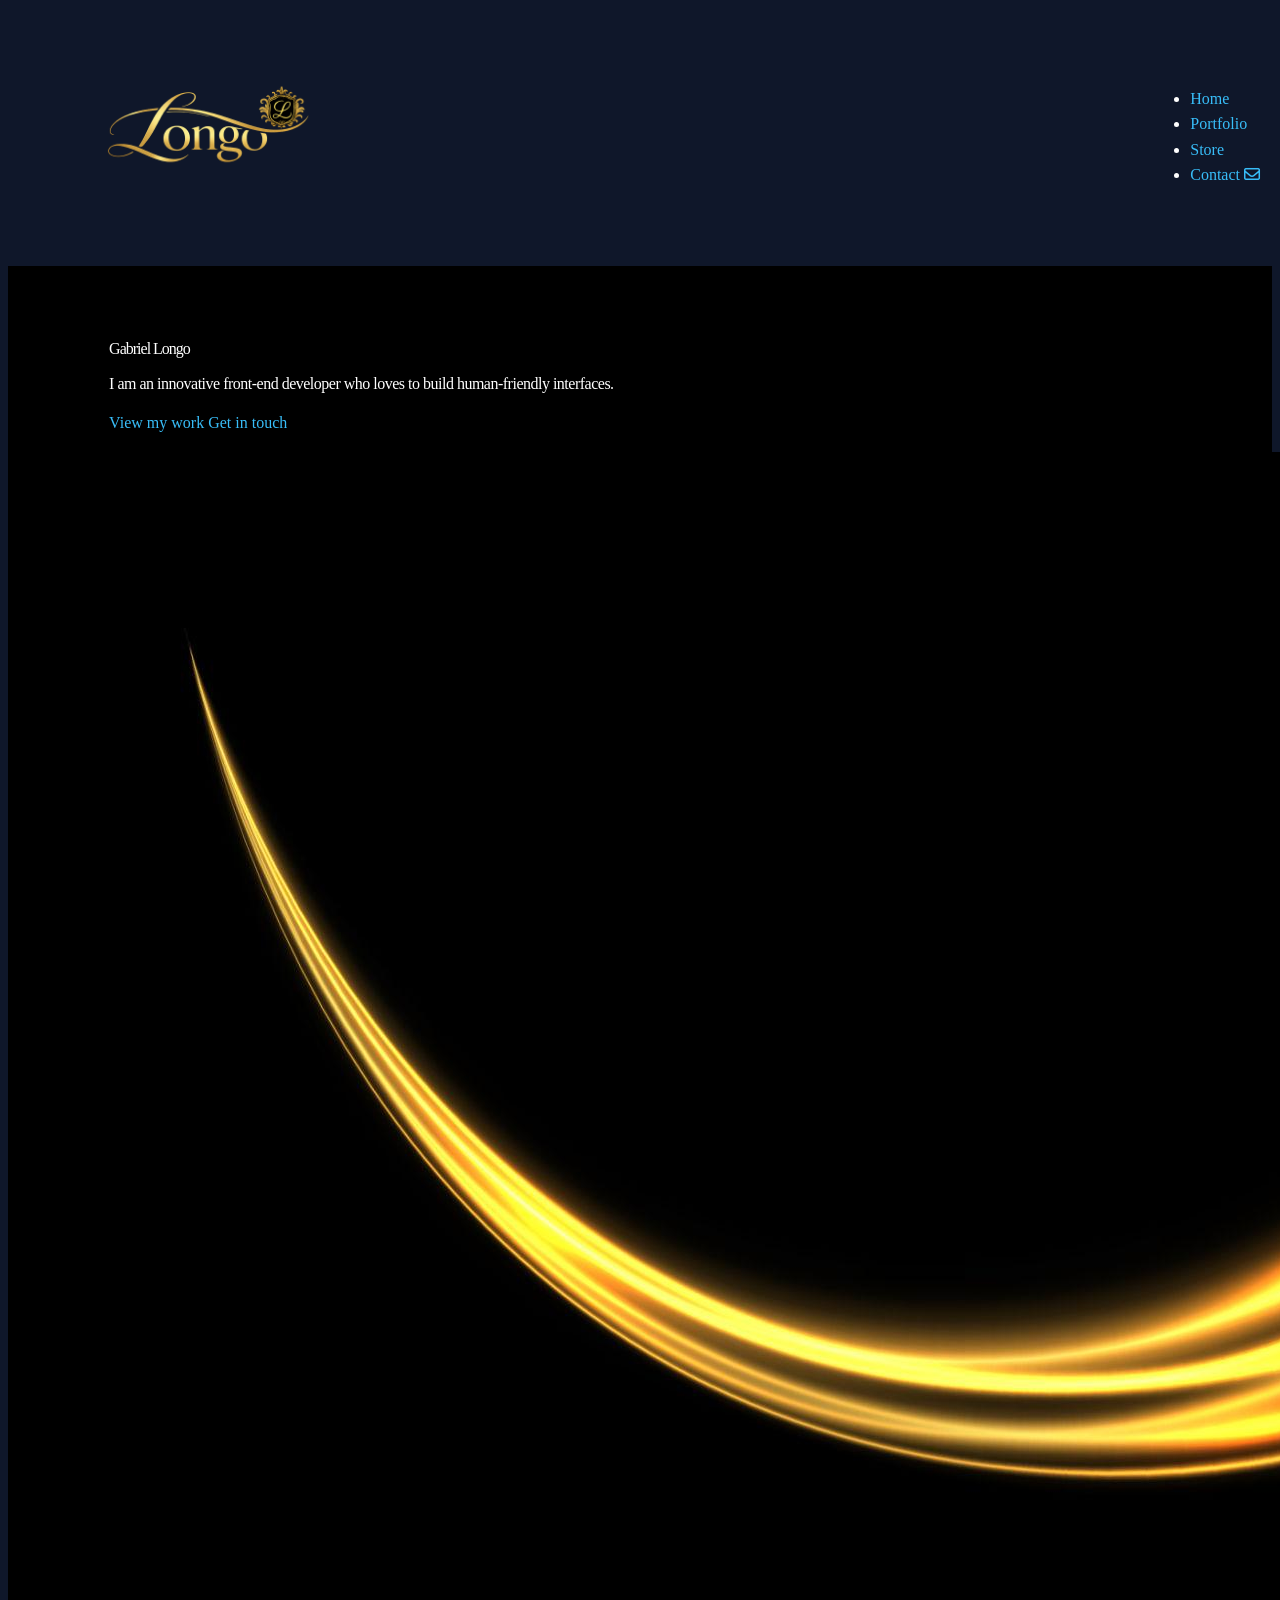
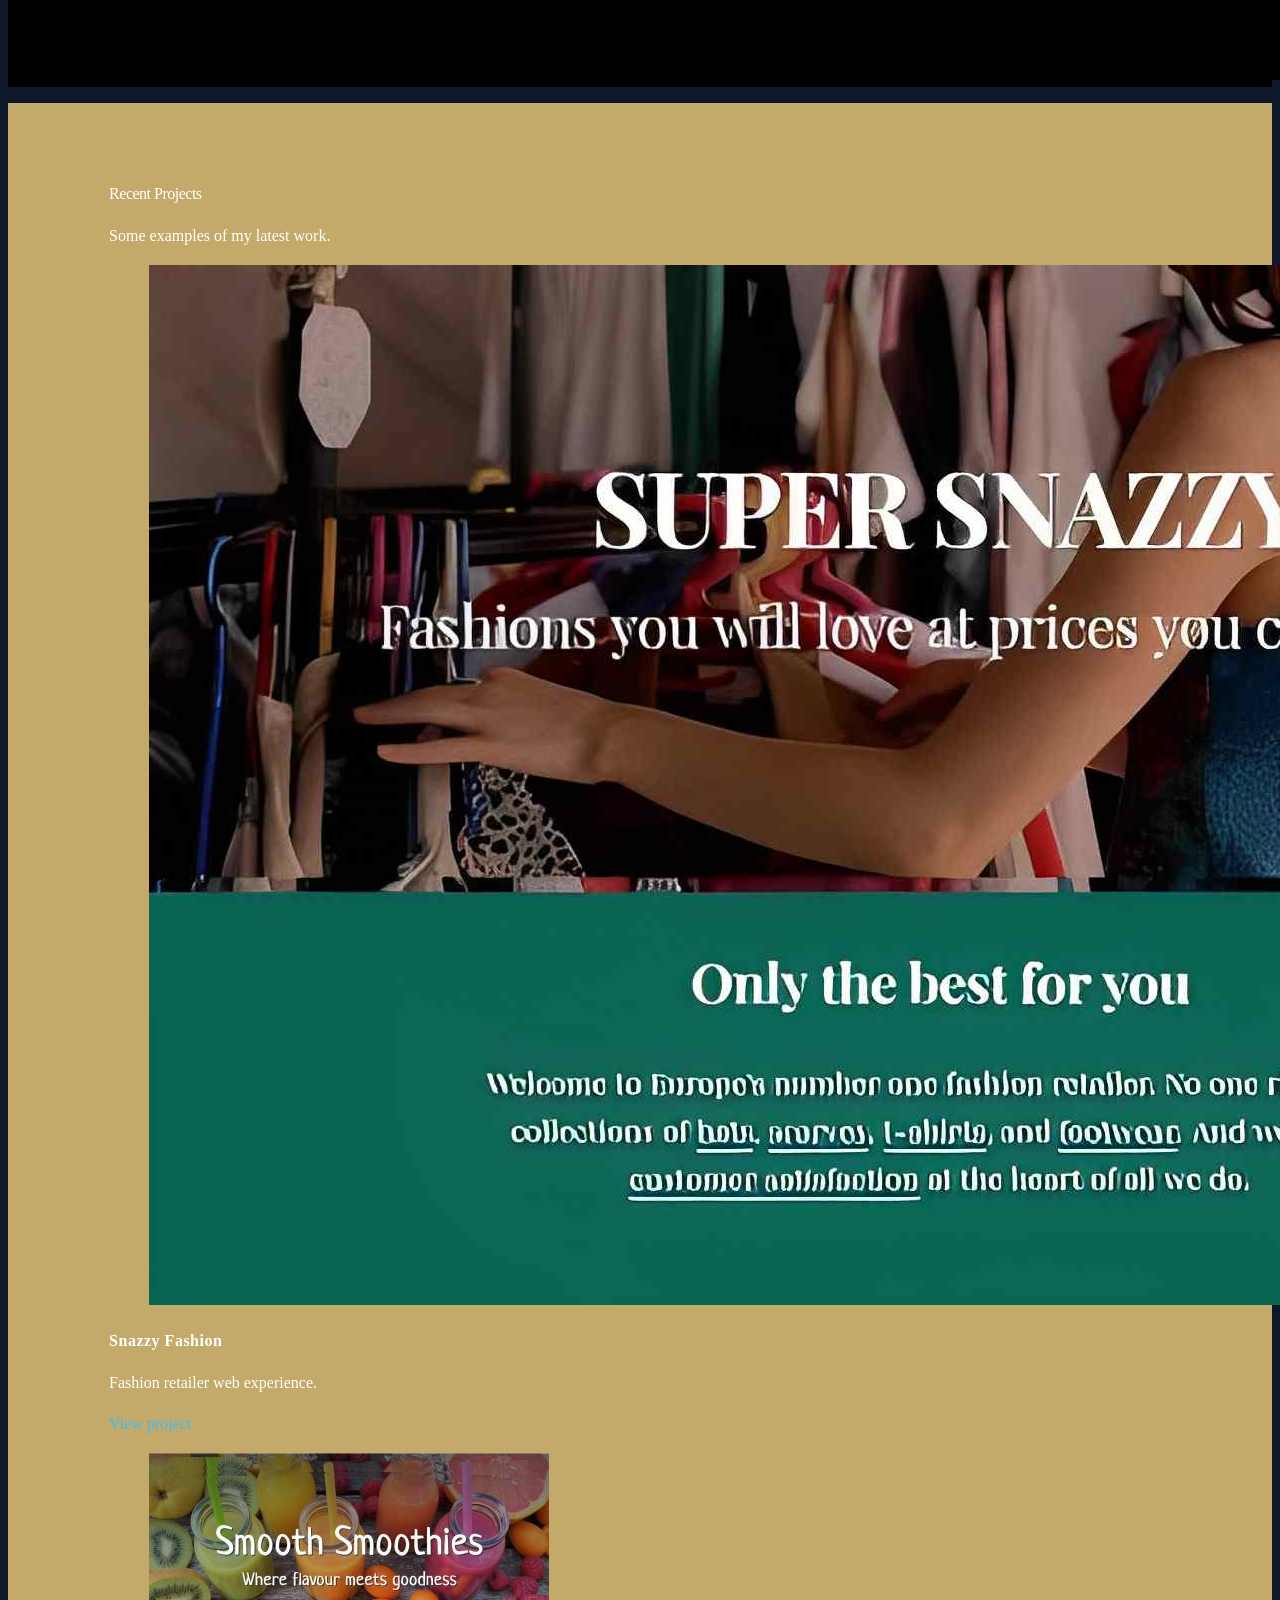
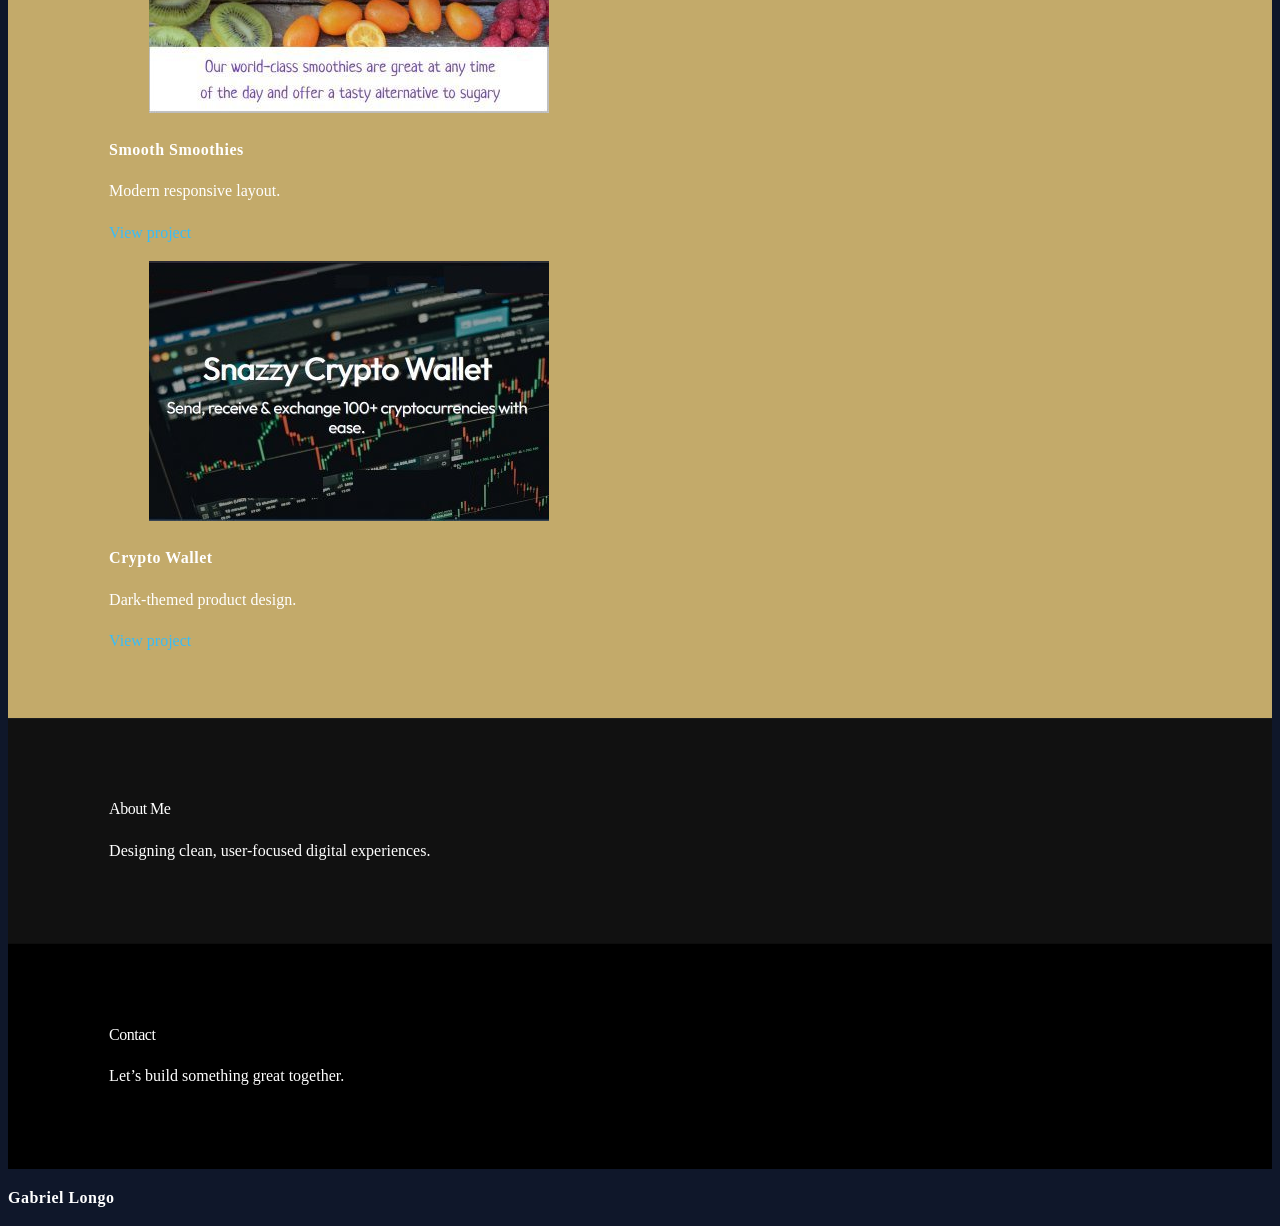
==== index.html @ 89cf8eb2 "frontend" ====
<!DOCTYPE html>
<html lang="en">
<head>
    <meta charset="UTF-8">
    <meta name="viewport" content="width=device-width, initial-scale=1.0">

    <title>Gabriel Longo | Web Designer and Developer</title>
    <meta name="description" content="I create digital experiences to promote products, services, and events.">

    <!-- Lunevedy -->
    <link rel="stylesheet" href="https://lunevedy.com/assets/2.0/css/lunevedy.min.css" />

    <!-- Seu CSS -->
    <link rel="stylesheet" href="assets/css/global.css">
    <link rel="stylesheet" href="assets/css/custom.css">

    <!-- Icons -->
    <link rel="stylesheet" href="https://cdnjs.cloudflare.com/ajax/libs/font-awesome/6.0.0/css/all.min.css">
</head>

<body>

<!-- ===== NAV ===== -->
<nav class="theme-dark">
    <div class="container-menu">

        <a href="#" class="brand">
            <img src="assets/img/logo_self.png" alt="Logo">
        </a>

        <div class="container-menu-links">
            <ul class="links-wrapper">
                <li><a href="#">Home</a></li>
                <li><a href="portfolio/index.html">Portfolio</a></li>
                <li><a href="store/index.html">Store</a></li>
                <li>
                    <a class="btn btn-solid btn-soft" href="contact/index.html">
                        <span>Contact</span>
                        <i class="fa-regular fa-envelope"></i>
                    </a>
                </li>
            </ul>
        </div>

    </div>
</nav>

<!-- ===== HERO / HEADER ===== -->
<header class="theme-dark cols-2-half text-center-mobile">

    <div class="col-2 col-text">
        <h1>Gabriel Longo</h1>
        <h2>I am an innovative front-end developer who loves to build human-friendly interfaces.</h2>

        <div class="container-btn">
            <a href="portfolio/index.html" class="btn btn-solid btn-soft">
                <span>View my work</span>
            </a>

            <a href="contact/index.html" class="btn btn-outline btn-soft">
                <span>Get in touch</span>
            </a>
        </div>
    </div>

    <div class="col-2 col-visual">
        <figure>
            <img src="assets/img/my_pic2.jpg">
        </figure>
    </div>

</header>

<main>

<!-- ===== SECTION 1 ===== -->
<section class="section-selector-1 theme-dark">

    <div class="col-1 text-center">
        <h2>Recent Projects</h2>
        <p>Some examples of my latest work.</p>
    </div>

    <div class="flex-cols-3 cols-gap-4">

        <div class="col-3">
            <figure class="photos-zoom photos-brightness">
                <a href="portfolio/fashion/index.html">
                    <img src="assets/img/project-fashion.jpg" alt="">
                </a>
            </figure>
            <h3>Snazzy Fashion</h3>
            <p>Fashion retailer web experience.</p>
            <a href="portfolio/fashion/index.html" class="btn btn-solid btn-soft">
                View project
            </a>
        </div>

        <div class="col-3">
            <figure class="photos-zoom photos-brightness">
                <a href="portfolio/smoothies/index.html">
                    <img src="assets/img/project-smoothie.jpg" alt="">
                </a>
            </figure>
            <h3>Smooth Smoothies</h3>
            <p>Modern responsive layout.</p>
            <a href="portfolio/smoothies/index.html" class="btn btn-solid btn-soft">
                View project
            </a>
        </div>

        <div class="col-3">
            <figure class="photos-zoom photos-brightness">
                <a href="portfolio/crypto-wallet/index.html">
                    <img src="assets/img/project-crypto-wallet.jpg" alt="">
                </a>
            </figure>
            <h3>Crypto Wallet</h3>
            <p>Dark-themed product design.</p>
            <a href="portfolio/crypto-wallet/index.html" class="btn btn-solid btn-soft">
                View project
            </a>
        </div>

    </div>

</section>

<!-- ===== SECTION 2 ===== -->
<section class="section-selector-2">
    <div class="col-1 text-center">
        <h2>About Me</h2>
        <p>Designing clean, user-focused digital experiences.</p>
    </div>
</section>

<!-- ===== SECTION 3 ===== -->
<section class="section-selector-3">
    <div class="col-1 text-center">
        <h2>Contact</h2>
        <p>Let’s build something great together.</p>
    </div>
</section>

</main>

<footer class="theme-dark text-center">
    <h3>Gabriel Longo</h3>
</footer>

<script src="https://lunevedy.com/assets/js/lunevedy.js"></script>

</body>
</html>
---- assets/css/global.css ----
/* ===== GLOBAL ===== */

body {
    font-family: var(--font-sans);
    background-color: #0f172a;   /* elegante / moderno */
    color: white;
    line-height: 1.6;
}

/* ===== LAYOUT REFINEMENT ===== */

@media (min-width: 768px) {

    header {
        padding-top: 4rem;
        padding-left: 8%;
        padding-right: 8%;
    }

    section {
        padding-top: 4rem;
        padding-bottom: 4rem;
        padding-left: 8%;
        padding-right: 8%;
    }
}

@media (max-width: 767px) {

    header, section {
        padding-left: 6%;
        padding-right: 6%;
    }
}

/* ===== TYPOGRAPHY ===== */

h1 {
    font-size: var(--fs-xxxl);
    line-height: 1.1;
    font-weight: 500;
    letter-spacing: -1px;
}

h2 {
    font-size: var(--fs-xl);
    font-weight: 400;
    letter-spacing: -0.5px;
}

h3 {
    font-size: var(--fs-lg);
    letter-spacing: 0.5px;
}

/* ===== LINKS ===== */

a {
    color: #38bdf8;   /* azul suave sofisticado */
    text-decoration: none;
}

a:hover {
    opacity: 0.8;
}

/* ===== LOGO TWEAK (optional but nice) ===== */

nav .brand img {
    height: 40px;
    width: auto;
}

/* ===== HERO IMAGE REFINEMENT ===== */

.col-visual img {
    border-radius: 12px;
}

/* ===== BUTTON POLISH ===== */

.btn {
    transition: 0.3s ease;
}

.btn:hover {
    transform: translateY(-2px);
}

/* ===== LOGO SIZE FIX ===== */
nav .brand img {
    height: 20px;
    width: auto;
}

.container-menu {
    display: flex;
    align-items: center;
    justify-content: space-between;
}

/* ===== FORCE FULL-WIDTH NAV CONTAINER ===== */

nav.theme-dark .container-menu {
    max-width: 100%;
    padding-left: 12px;
    padding-right: 12px;
}

/* ===== LOGO SIZE ===== */

nav .brand img {
    height: 30px;
    width: auto;
}
---- assets/css/custom.css ----
/* ===== LOGO MAIOR ===== */

nav .brand img {
    height: 50px;
    width: auto;
}

/* ===== HERO PRETO PREMIUM ===== */

header.theme-dark {
    background-color: #000;
}

/* ===== SEÇÕES COM CORES INDEPENDENTES ===== */

.section-selector-1 {
    background-color: #c3aa6a;  /* preto azulado sofisticado */
}

.section-selector-2 {
    background-color: #111;      /* cinza escuro elegante */
}

.section-selector-3 {
    background-color: #000;      /* preto puro */
}

/* ===== SUAVIDADE VISUAL ===== */

section {
    border-top: 1px solid rgba(255,255,255,0.05);
}

nav .brand img {
    height: 250px;
    width: auto;
}
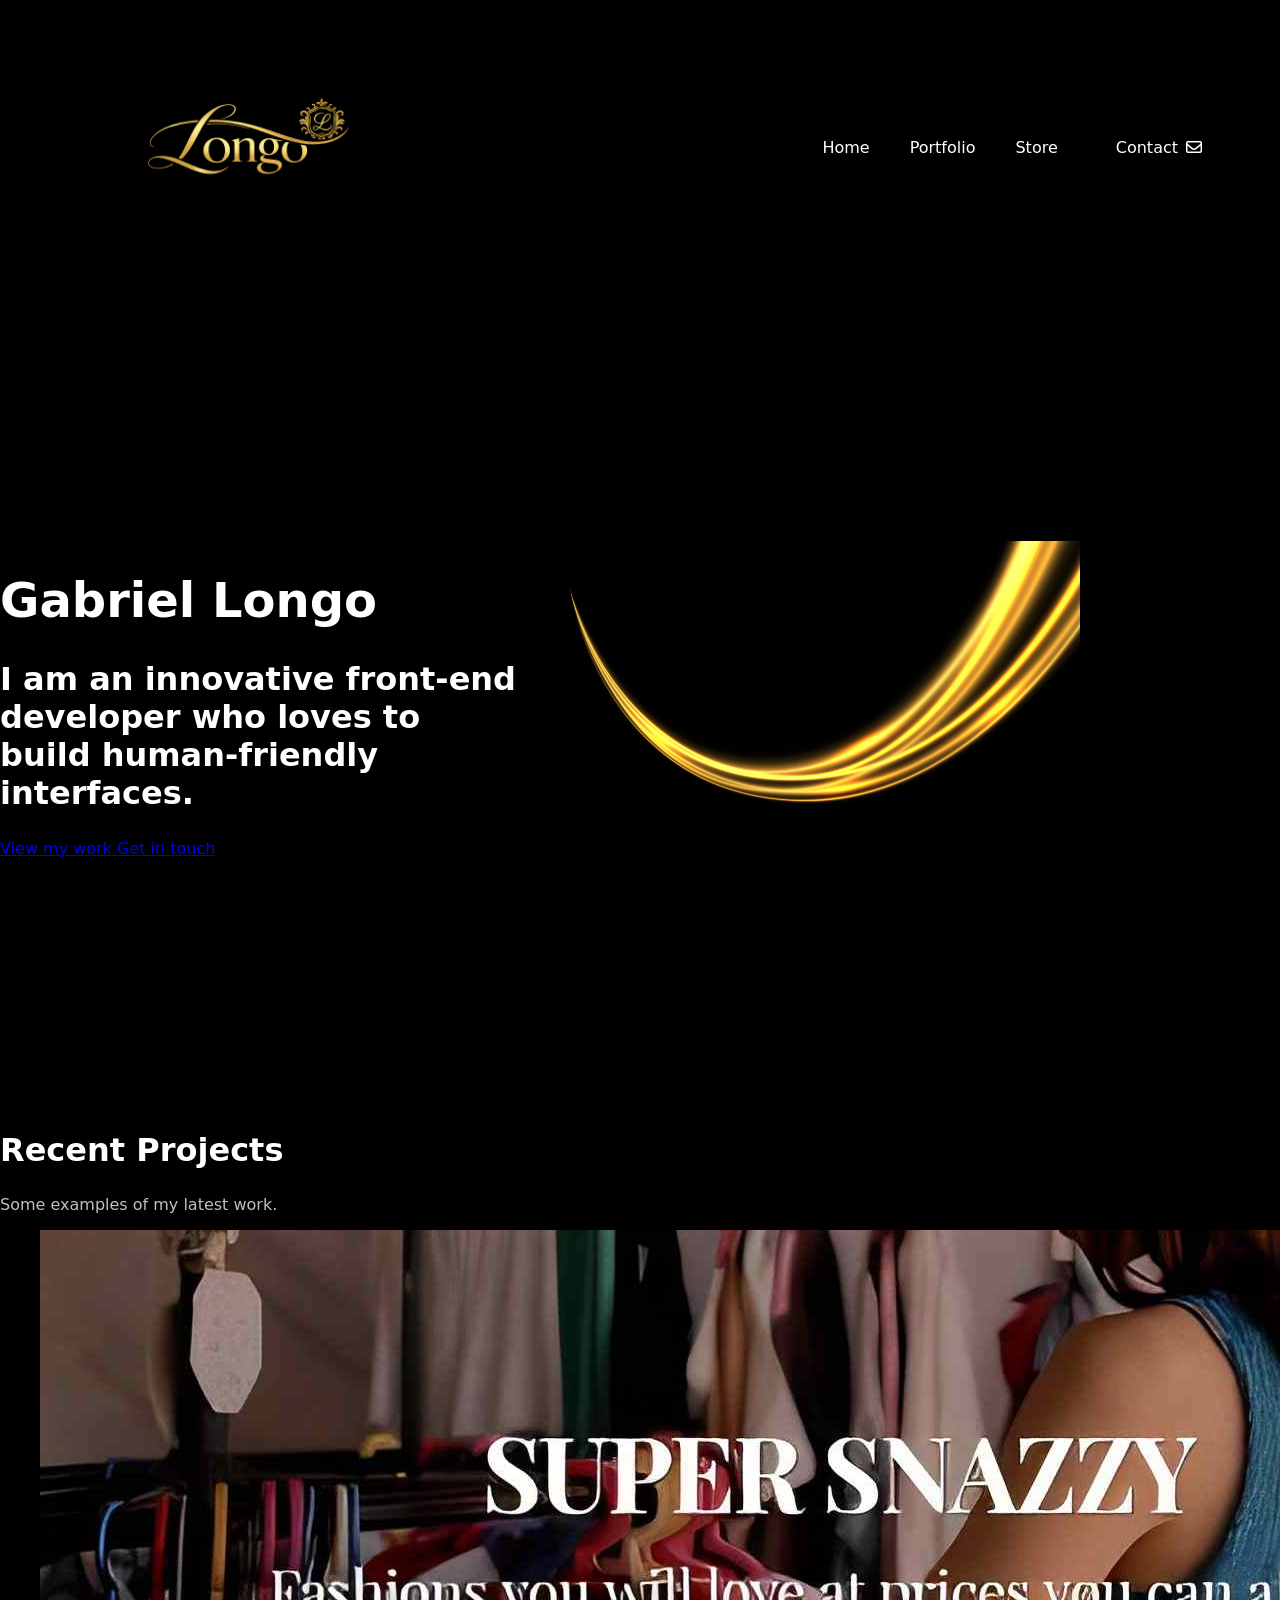
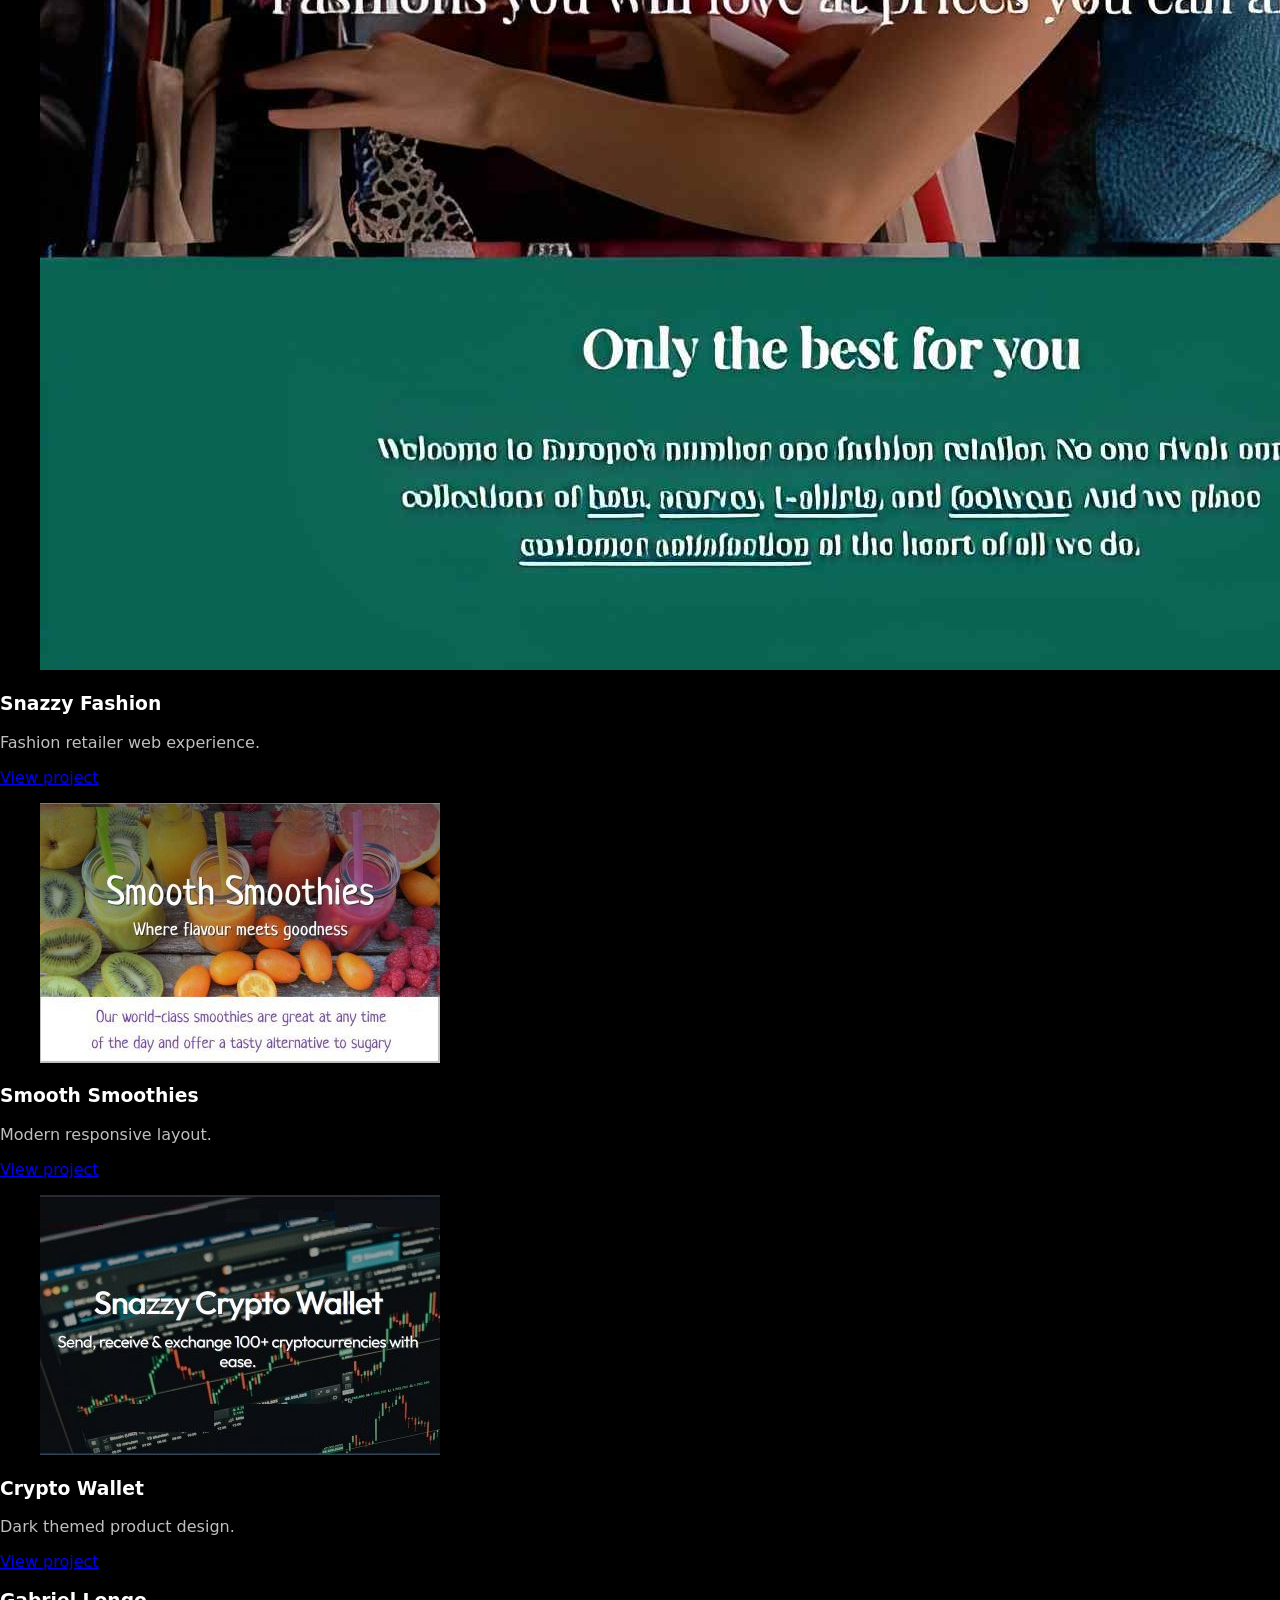
==== commit f1a0f9ab: "Add files via upload" ====
--- a/index.html
+++ b/index.html
@@ -1,154 +1,191 @@
-<!DOCTYPE html>
-<html lang="en">
-<head>
-    <meta charset="UTF-8">
-    <meta name="viewport" content="width=device-width, initial-scale=1.0">
-
-    <title>Gabriel Longo | Web Designer and Developer</title>
-    <meta name="description" content="I create digital experiences to promote products, services, and events.">
-
-    <!-- Lunevedy -->
-    <link rel="stylesheet" href="https://lunevedy.com/assets/2.0/css/lunevedy.min.css" />
-
-    <!-- Seu CSS -->
-    <link rel="stylesheet" href="assets/css/global.css">
-    <link rel="stylesheet" href="assets/css/custom.css">
-
-    <!-- Icons -->
-    <link rel="stylesheet" href="https://cdnjs.cloudflare.com/ajax/libs/font-awesome/6.0.0/css/all.min.css">
-</head>
-
-<body>
-
-<!-- ===== NAV ===== -->
-<nav class="theme-dark">
-    <div class="container-menu">
-
-        <a href="#" class="brand">
-            <img src="assets/img/logo_self.png" alt="Logo">
-        </a>
-
-        <div class="container-menu-links">
-            <ul class="links-wrapper">
-                <li><a href="#">Home</a></li>
-                <li><a href="portfolio/index.html">Portfolio</a></li>
-                <li><a href="store/index.html">Store</a></li>
-                <li>
-                    <a class="btn btn-solid btn-soft" href="contact/index.html">
-                        <span>Contact</span>
-                        <i class="fa-regular fa-envelope"></i>
-                    </a>
-                </li>
-            </ul>
-        </div>
-
-    </div>
-</nav>
-
-<!-- ===== HERO / HEADER ===== -->
-<header class="theme-dark cols-2-half text-center-mobile">
-
-    <div class="col-2 col-text">
-        <h1>Gabriel Longo</h1>
-        <h2>I am an innovative front-end developer who loves to build human-friendly interfaces.</h2>
-
-        <div class="container-btn">
-            <a href="portfolio/index.html" class="btn btn-solid btn-soft">
-                <span>View my work</span>
-            </a>
-
-            <a href="contact/index.html" class="btn btn-outline btn-soft">
-                <span>Get in touch</span>
-            </a>
-        </div>
-    </div>
-
-    <div class="col-2 col-visual">
-        <figure>
-            <img src="assets/img/my_pic2.jpg">
-        </figure>
-    </div>
-
-</header>
-
-<main>
-
-<!-- ===== SECTION 1 ===== -->
-<section class="section-selector-1 theme-dark">
-
-    <div class="col-1 text-center">
-        <h2>Recent Projects</h2>
-        <p>Some examples of my latest work.</p>
-    </div>
-
-    <div class="flex-cols-3 cols-gap-4">
-
-        <div class="col-3">
-            <figure class="photos-zoom photos-brightness">
-                <a href="portfolio/fashion/index.html">
-                    <img src="assets/img/project-fashion.jpg" alt="">
-                </a>
-            </figure>
-            <h3>Snazzy Fashion</h3>
-            <p>Fashion retailer web experience.</p>
-            <a href="portfolio/fashion/index.html" class="btn btn-solid btn-soft">
-                View project
-            </a>
-        </div>
-
-        <div class="col-3">
-            <figure class="photos-zoom photos-brightness">
-                <a href="portfolio/smoothies/index.html">
-                    <img src="assets/img/project-smoothie.jpg" alt="">
-                </a>
-            </figure>
-            <h3>Smooth Smoothies</h3>
-            <p>Modern responsive layout.</p>
-            <a href="portfolio/smoothies/index.html" class="btn btn-solid btn-soft">
-                View project
-            </a>
-        </div>
-
-        <div class="col-3">
-            <figure class="photos-zoom photos-brightness">
-                <a href="portfolio/crypto-wallet/index.html">
-                    <img src="assets/img/project-crypto-wallet.jpg" alt="">
-                </a>
-            </figure>
-            <h3>Crypto Wallet</h3>
-            <p>Dark-themed product design.</p>
-            <a href="portfolio/crypto-wallet/index.html" class="btn btn-solid btn-soft">
-                View project
-            </a>
-        </div>
-
-    </div>
-
-</section>
-
-<!-- ===== SECTION 2 ===== -->
-<section class="section-selector-2">
-    <div class="col-1 text-center">
-        <h2>About Me</h2>
-        <p>Designing clean, user-focused digital experiences.</p>
-    </div>
-</section>
-
-<!-- ===== SECTION 3 ===== -->
-<section class="section-selector-3">
-    <div class="col-1 text-center">
-        <h2>Contact</h2>
-        <p>Let’s build something great together.</p>
-    </div>
-</section>
-
-</main>
-
-<footer class="theme-dark text-center">
-    <h3>Gabriel Longo</h3>
-</footer>
-
-<script src="https://lunevedy.com/assets/js/lunevedy.js"></script>
-
-</body>
+<!DOCTYPE html>
+<html lang="en">
+
+<head>
+
+<meta charset="UTF-8">
+<meta name="viewport" content="width=device-width, initial-scale=1.0">
+
+<title>Gabriel Longo | Front-End Developer</title>
+
+<meta name="description" content="Front-end developer portfolio">
+
+<link rel="stylesheet" href="https://lunevedy.com/assets/2.0/css/lunevedy.min.css">
+
+<link rel="stylesheet" href="assets/css/custom.css">
+
+<link rel="stylesheet" href="https://cdnjs.cloudflare.com/ajax/libs/font-awesome/6.0.0/css/all.min.css">
+
+</head>
+
+<body>
+
+<!-- NAVBAR -->
+
+<nav class="theme-dark">
+
+<div class="container-menu">
+
+<a href="index.html" class="brand">
+<img src="assets/img/logo_self.png" alt="Gabriel Longo Logo">
+</a>
+
+<div class="container-menu-links">
+
+<ul class="links-wrapper">
+
+<li><a href="index.html">Home</a></li>
+
+<li><a href="portfolio/index.html">Portfolio</a></li>
+
+<li><a href="store/index.html">Store</a></li>
+
+<li>
+<a class="btn btn-solid btn-soft" href="contact/index.html">
+<span>Contact</span>
+<i class="fa-regular fa-envelope"></i>
+</a>
+</li>
+
+</ul>
+
+</div>
+
+</div>
+
+</nav>
+
+
+<!-- HERO -->
+
+<header class="theme-dark cols-2-half text-center-mobile">
+
+<div class="col-2 col-text">
+
+<h1>Gabriel Longo</h1>
+
+<h2>
+I am an innovative front-end developer who loves to build
+human-friendly interfaces.
+</h2>
+
+<div class="container-btn">
+
+<a href="portfolio/index.html" class="btn btn-solid btn-soft">
+<span>View my work</span>
+</a>
+
+<a href="contact/index.html" class="btn btn-outline btn-soft">
+<span>Get in touch</span>
+</a>
+
+</div>
+
+</div>
+
+
+<div class="col-2 col-visual">
+
+<figure>
+<img src="assets/img/my_pic2.jpg" alt="Hero graphic">
+</figure>
+
+</div>
+
+</header>
+
+
+<main>
+
+<section class="section-selector-1 theme-dark">
+
+<div class="col-1 text-center">
+
+<h2>Recent Projects</h2>
+
+<p>Some examples of my latest work.</p>
+
+</div>
+
+
+<div class="flex-cols-3 cols-gap-4">
+
+<div class="col-3">
+
+<figure class="photos-zoom photos-brightness">
+
+<a href="portfolio/fashion/index.html">
+<img src="assets/img/project-fashion.jpg" alt="">
+</a>
+
+</figure>
+
+<h3>Snazzy Fashion</h3>
+
+<p>Fashion retailer web experience.</p>
+
+<a href="portfolio/fashion/index.html" class="btn btn-solid btn-soft">
+View project
+</a>
+
+</div>
+
+
+<div class="col-3">
+
+<figure class="photos-zoom photos-brightness">
+
+<a href="portfolio/smoothies/index.html">
+<img src="assets/img/project-smoothie.jpg" alt="">
+</a>
+
+</figure>
+
+<h3>Smooth Smoothies</h3>
+
+<p>Modern responsive layout.</p>
+
+<a href="portfolio/smoothies/index.html" class="btn btn-solid btn-soft">
+View project
+</a>
+
+</div>
+
+
+<div class="col-3">
+
+<figure class="photos-zoom photos-brightness">
+
+<a href="portfolio/crypto-wallet/index.html">
+<img src="assets/img/project-crypto-wallet.jpg" alt="">
+</a>
+
+</figure>
+
+<h3>Crypto Wallet</h3>
+
+<p>Dark themed product design.</p>
+
+<a href="portfolio/crypto-wallet/index.html" class="btn btn-solid btn-soft">
+View project
+</a>
+
+</div>
+
+</div>
+
+</section>
+
+</main>
+
+
+<footer class="theme-dark text-center">
+
+<h3>Gabriel Longo</h3>
+
+</footer>
+
+<script src="https://lunevedy.com/assets/js/lunevedy.js"></script>
+
+</body>
 </html>
--- a/assets/css/custom.css
+++ b/assets/css/custom.css
@@ -1,37 +1,128 @@
-/* ===== LOGO MAIOR ===== */
-
-nav .brand img {
-    height: 50px;
-    width: auto;
-}
-
-/* ===== HERO PRETO PREMIUM ===== */
-
-header.theme-dark {
-    background-color: #000;
-}
-
-/* ===== SEÇÕES COM CORES INDEPENDENTES ===== */
-
-.section-selector-1 {
-    background-color: #c3aa6a;  /* preto azulado sofisticado */
-}
-
-.section-selector-2 {
-    background-color: #111;      /* cinza escuro elegante */
-}
-
-.section-selector-3 {
-    background-color: #000;      /* preto puro */
-}
-
-/* ===== SUAVIDADE VISUAL ===== */
-
-section {
-    border-top: 1px solid rgba(255,255,255,0.05);
-}
-
-nav .brand img {
-    height: 250px;
-    width: auto;
-}+:root {
+    --content-width: 1200px;
+}
+
+/* GLOBAL */
+
+body{
+    font-family: system-ui, sans-serif;
+    background:#000;
+    color:white;
+    margin:0;
+}
+
+
+/* NAVBAR */
+
+
+
+nav{
+    padding:20px 60px;
+}
+
+.container-menu{
+    display:flex;
+    justify-content:space-between;
+    align-items:center;
+}
+
+/* LOGO */
+
+.brand img{
+    height:250px;
+    width:auto;
+}
+
+
+/* LINKS MENU */
+
+.container-menu-links{
+    display:flex;
+    align-items:center;
+}
+
+.links-wrapper{
+    display:flex;
+    align-items:center;
+    gap:40px;
+    list-style:none;
+    margin:0;
+    padding:0;
+}
+
+.links-wrapper li{
+    display:flex;
+    align-items:center;
+}
+
+.links-wrapper a{
+    color:white;
+    text-decoration:none;
+    font-size:1rem;
+}
+
+/* CONTACT BUTTON */
+
+.links-wrapper .btn{
+    padding:10px 18px;
+    display:flex;
+    align-items:center;
+    gap:8px;
+}
+
+
+/* HERO */
+
+header{
+    min-height:90vh;
+    display:flex;
+    align-items:center;
+}
+
+
+/* HERO TEXT */
+
+.col-text{
+    max-width:520px;
+}
+
+
+/* HERO IMAGE */
+
+.col-visual{
+    display:flex;
+    justify-content:center;
+    align-items:center;
+}
+
+.col-visual img{
+    max-width:520px;
+    width:100%;
+}
+
+
+/* TYPOGRAPHY */
+
+h1{
+    font-size:3rem;
+}
+
+h2{
+    font-size:2rem;
+}
+
+p{
+    opacity:0.75;
+}
+
+
+/* BUTTON EFFECT */
+
+.btn{
+    transition:0.3s;
+}
+
+.btn:hover{
+    transform:translateY(-2px);
+}
+
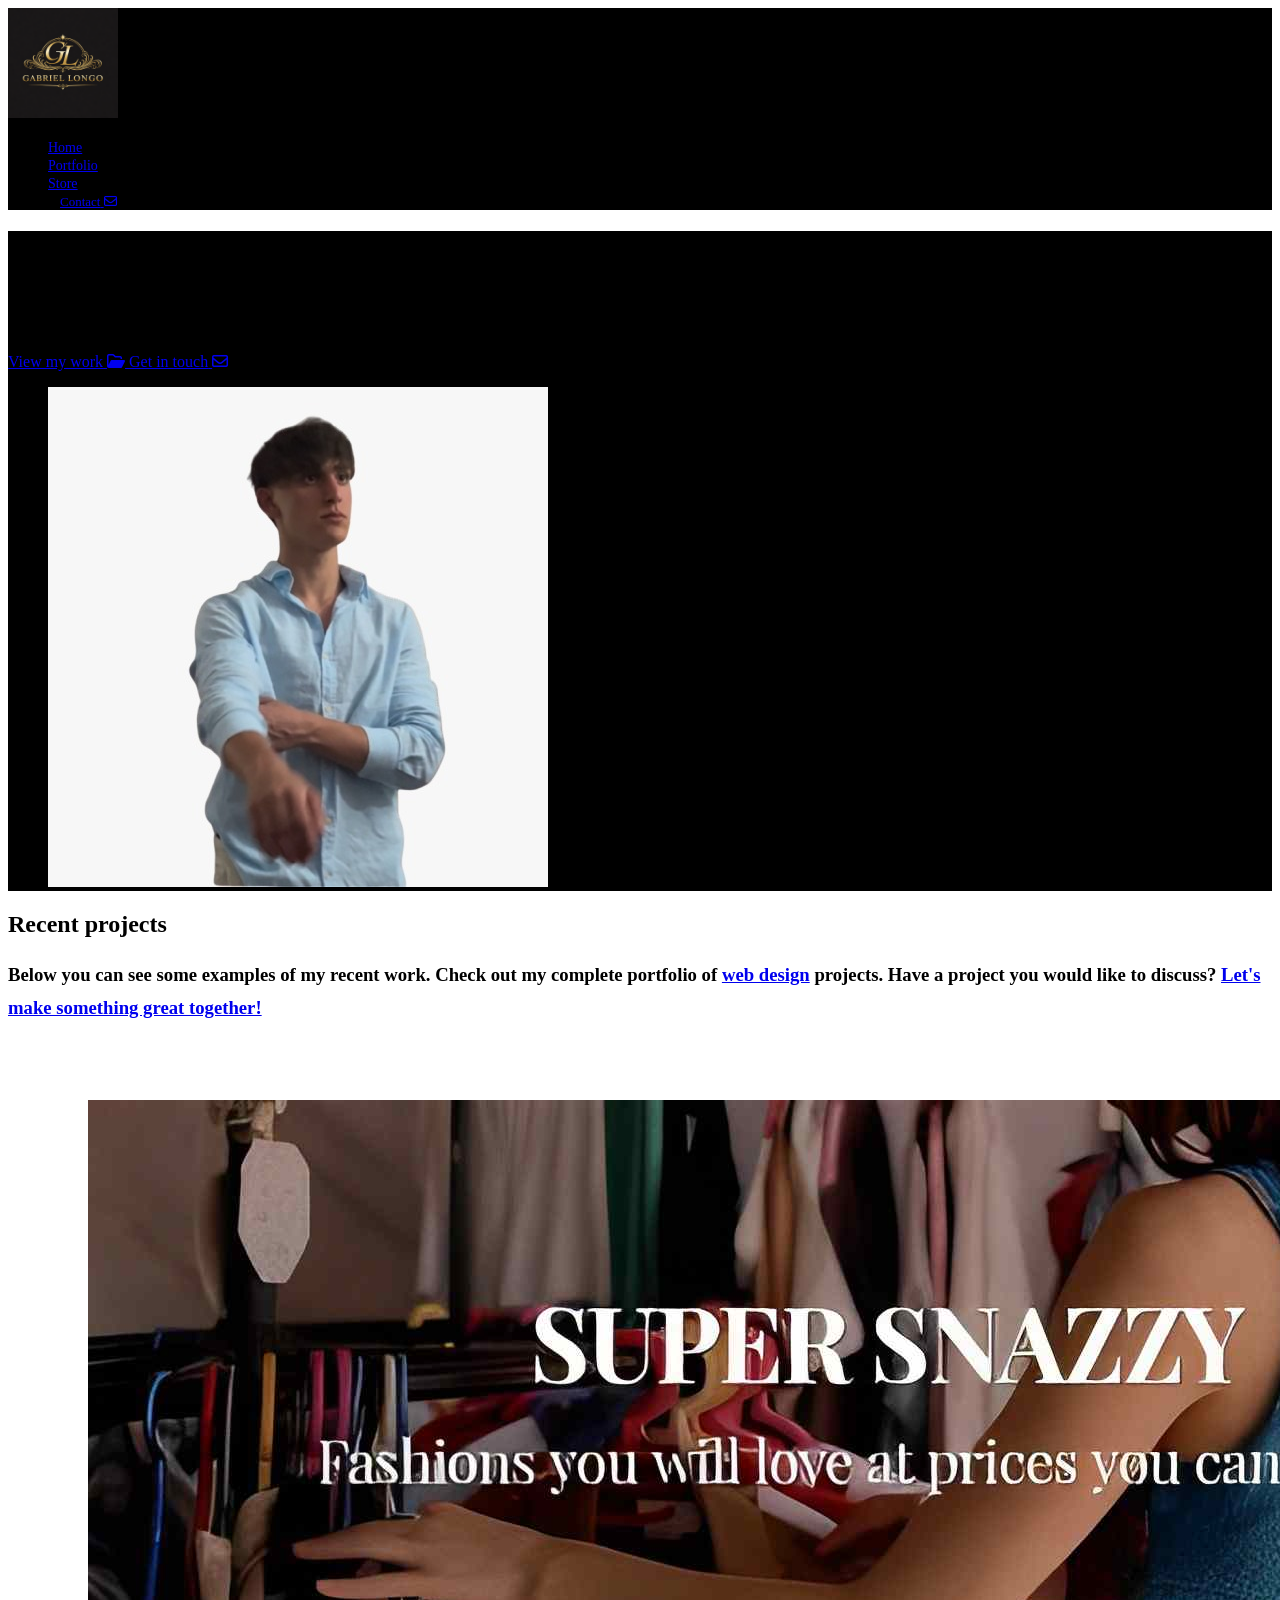
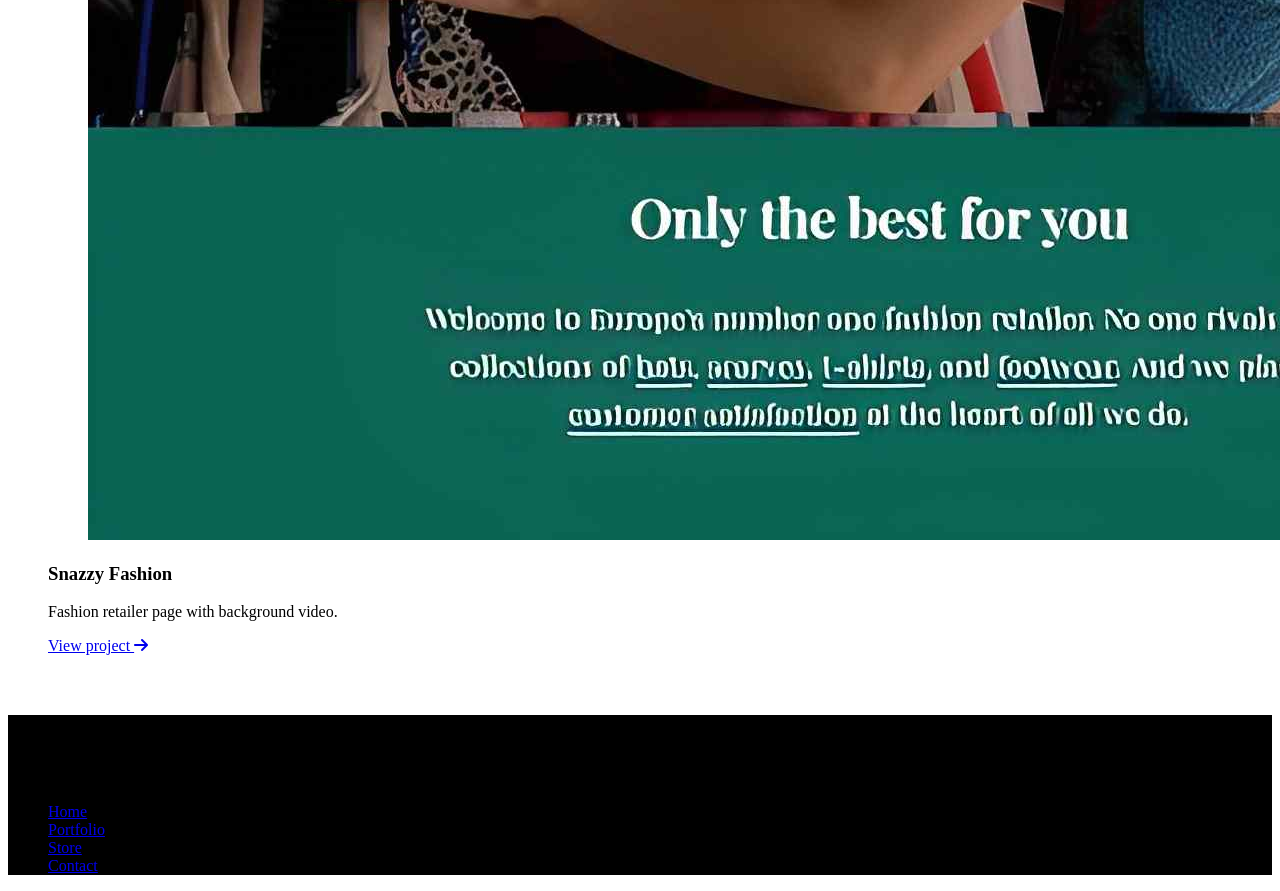
==== commit 415a3f64: "changes" ====
--- a/index.html
+++ b/index.html
@@ -1,191 +1,163 @@
-<!DOCTYPE html>
-<html lang="en">
-
-<head>
-
-<meta charset="UTF-8">
-<meta name="viewport" content="width=device-width, initial-scale=1.0">
-
-<title>Gabriel Longo | Front-End Developer</title>
-
-<meta name="description" content="Front-end developer portfolio">
-
-<link rel="stylesheet" href="https://lunevedy.com/assets/2.0/css/lunevedy.min.css">
-
-<link rel="stylesheet" href="assets/css/custom.css">
-
-<link rel="stylesheet" href="https://cdnjs.cloudflare.com/ajax/libs/font-awesome/6.0.0/css/all.min.css">
-
-</head>
-
-<body>
-
-<!-- NAVBAR -->
-
-<nav class="theme-dark">
-
-<div class="container-menu">
-
-<a href="index.html" class="brand">
-<img src="assets/img/logo_self.png" alt="Gabriel Longo Logo">
-</a>
-
-<div class="container-menu-links">
-
-<ul class="links-wrapper">
-
-<li><a href="index.html">Home</a></li>
-
-<li><a href="portfolio/index.html">Portfolio</a></li>
-
-<li><a href="store/index.html">Store</a></li>
-
-<li>
-<a class="btn btn-solid btn-soft" href="contact/index.html">
-<span>Contact</span>
-<i class="fa-regular fa-envelope"></i>
-</a>
-</li>
-
-</ul>
-
-</div>
-
-</div>
-
-</nav>
-
-
-<!-- HERO -->
-
-<header class="theme-dark cols-2-half text-center-mobile">
-
-<div class="col-2 col-text">
-
-<h1>Gabriel Longo</h1>
-
-<h2>
-I am an innovative front-end developer who loves to build
-human-friendly interfaces.
-</h2>
-
-<div class="container-btn">
-
-<a href="portfolio/index.html" class="btn btn-solid btn-soft">
-<span>View my work</span>
-</a>
-
-<a href="contact/index.html" class="btn btn-outline btn-soft">
-<span>Get in touch</span>
-</a>
-
-</div>
-
-</div>
-
-
-<div class="col-2 col-visual">
-
-<figure>
-<img src="assets/img/my_pic2.jpg" alt="Hero graphic">
-</figure>
-
-</div>
-
-</header>
-
-
-<main>
-
-<section class="section-selector-1 theme-dark">
-
-<div class="col-1 text-center">
-
-<h2>Recent Projects</h2>
-
-<p>Some examples of my latest work.</p>
-
-</div>
-
-
-<div class="flex-cols-3 cols-gap-4">
-
-<div class="col-3">
-
-<figure class="photos-zoom photos-brightness">
-
-<a href="portfolio/fashion/index.html">
-<img src="assets/img/project-fashion.jpg" alt="">
-</a>
-
-</figure>
-
-<h3>Snazzy Fashion</h3>
-
-<p>Fashion retailer web experience.</p>
-
-<a href="portfolio/fashion/index.html" class="btn btn-solid btn-soft">
-View project
-</a>
-
-</div>
-
-
-<div class="col-3">
-
-<figure class="photos-zoom photos-brightness">
-
-<a href="portfolio/smoothies/index.html">
-<img src="assets/img/project-smoothie.jpg" alt="">
-</a>
-
-</figure>
-
-<h3>Smooth Smoothies</h3>
-
-<p>Modern responsive layout.</p>
-
-<a href="portfolio/smoothies/index.html" class="btn btn-solid btn-soft">
-View project
-</a>
-
-</div>
-
-
-<div class="col-3">
-
-<figure class="photos-zoom photos-brightness">
-
-<a href="portfolio/crypto-wallet/index.html">
-<img src="assets/img/project-crypto-wallet.jpg" alt="">
-</a>
-
-</figure>
-
-<h3>Crypto Wallet</h3>
-
-<p>Dark themed product design.</p>
-
-<a href="portfolio/crypto-wallet/index.html" class="btn btn-solid btn-soft">
-View project
-</a>
-
-</div>
-
-</div>
-
-</section>
-
-</main>
-
-
-<footer class="theme-dark text-center">
-
-<h3>Gabriel Longo</h3>
-
-</footer>
-
-<script src="https://lunevedy.com/assets/js/lunevedy.js"></script>
-
-</body>
+<!--Gabriel Longo 77804--> 
+
+<!DOCTYPE html>
+<html lang="en">
+<head>
+    <meta charset="UTF-8">
+    <meta http-equiv="X-UA-Compatible" content="IE=edge">
+    <meta name="viewport" content="width=device-width, initial-scale=1.0">
+    <title>Gabriel Longo | Web Designer and Developer</title>
+    <meta name="description" content="I create digital experiences to promote products, services, and events.">
+
+    <!-- Stylesheets -->
+    <link rel="stylesheet" href="https://lunevedy.com/assets/2.0/css/lunevedy.min.css" />
+    <link rel="stylesheet" href="assets/css/custom.css" />
+
+    <!-- Font Awesome -->
+    <link rel="stylesheet" href="https://cdnjs.cloudflare.com/ajax/libs/font-awesome/6.0.0/css/all.min.css">
+
+    <style>
+        header .col-text h2 { line-height: 1.8 }
+        .col-1 > h3 { line-height: 1.8 } 
+    </style>
+
+</head>
+
+<body>
+
+<!-- NAV -->
+<nav class="theme-dark">
+<div class="container-menu">
+    <a href="#" class="brand">
+        <img src="assets/img/logo_self.png" alt="Logo">
+    </a>
+
+    <div class="container-menu-links">
+        <div class="nav-toggle" id="nav-toggle-btn">
+            <div class="bar-1"></div>
+            <div class="bar-2"></div>
+            <div class="bar-3"></div>
+        </div>
+
+        <ul class="links-wrapper">
+            <li><a href="#">Home</a></li>
+            <li><a href="portfolio/index.html">Portfolio</a></li>
+            <li><a href="store/index.html">Store</a></li>
+            <li><a class="btn btn-solid btn-soft" id="btn-cta" href="contact/index.html">
+                <span>Contact</span> <i class="fa-regular fa-envelope"></i>
+            </a></li>
+        </ul>
+    </div>
+</div>
+</nav>
+
+<!-- HEADER -->
+<header class="theme-dark cols-2-half text-center-mobile">
+
+    <div class="col-2 col-text">
+        <h1>Gabriel Longo</h1>
+        <h2>I am an innovative front-end developer who loves to build human-friendly interfaces.</h2>
+
+        <div class="container-btn">
+            <a href="portfolio/index.html" class="btn btn-solid btn-soft">
+                <span>View my work</span>
+                <i class="fa-regular fa-folder-open"></i>
+            </a>
+
+            <a href="contact/index.html" class="btn btn-outline btn-soft">
+                <span>Get in touch</span>
+                <i class="fa-regular fa-envelope"></i>
+            </a>
+        </div>
+    </div>
+
+    <div class="col-2 col-visual">
+        <figure>
+            <img src="assets/img/myself.png" alt="Profile image">
+        </figure>
+    </div>
+
+</header>
+
+<!-- MAIN -->
+<main>
+
+<section class="theme-dark section-selector-1 w-1356px">
+
+    <div class="col-1 text-center w-820px">
+        <h2>Recent projects</h2>
+        <h3>
+            Below you can see some examples of my recent work. 
+            Check out my complete portfolio of 
+            <a href="portfolio/index.html">web design</a> projects. 
+            Have a project you would like to discuss? 
+            <a href="contact/index.html">Let's make something great together!</a>
+        </h3>
+    </div>
+
+    <div class="flex-cols-3 cols-gap-4">
+
+        <div class="col-3">
+            <figure class="photos-zoom photos-brightness">
+                <a href="portfolio/fashion/index.html">
+                    <img src="assets/img/project-fashion.jpg">
+                </a>
+            </figure>
+            <h3>Snazzy Fashion</h3>
+            <p>Fashion retailer page with background video.</p>
+            <a href="portfolio/fashion/index.html" class="btn btn-solid btn-soft">
+                View project <i class="fas fa-arrow-right"></i>
+            </a>
+        </div>
+
+        <div class="col-3">
+            <figure class="photos-zoom photos-brightness">
+                <a href="portfolio/smoothies/index.html">
+                    <img src="assets/img/project-smoothie.jpg">
+                </a>
+            </figure>
+            <h3>Smooth Smoothies</h3>
+            <p>Flexbox-based layout with hero image.</p>
+            <a href="portfolio/smoothies/index.html" class="btn btn-solid btn-soft">
+                View project <i class="fas fa-arrow-right"></i>
+            </a>
+        </div>
+
+        <div class="col-3">
+            <figure class="photos-zoom photos-brightness">
+                <a href="portfolio/crypto-wallet/index.html">
+                    <img src="assets/img/project-crypto-wallet.jpg">
+                </a>
+            </figure>
+            <h3>Crypto Wallet</h3>
+            <p>Responsive crypto wallet website.</p>
+            <a href="portfolio/crypto-wallet/index.html" class="btn btn-solid btn-soft">
+                View project <i class="fas fa-arrow-right"></i>
+            </a>
+        </div>
+
+    </div>
+
+</section>
+
+</main>
+
+<!-- FOOTER -->
+<footer class="theme-dark text-center">
+
+    <h2>Gabriel Longo</h2>
+    <h3>Front-end designer and developer</h3>
+
+    <ul class="footer-links">
+        <li><a href="#">Home</a></li>
+        <li><a href="portfolio/index.html">Portfolio</a></li>
+        <li><a href="store/index.html">Store</a></li>
+        <li><a href="contact/index.html">Contact</a></li>
+    </ul>
+
+</footer>
+
+<script src="https://lunevedy.com/assets/js/lunevedy.js"></script>
+
+</body>
 </html>
--- a/assets/css/custom.css
+++ b/assets/css/custom.css
@@ -1,128 +1,145 @@
-:root {
-    --content-width: 1200px;
-}
-
-/* GLOBAL */
-
-body{
-    font-family: system-ui, sans-serif;
-    background:#000;
-    color:white;
-    margin:0;
-}
-
-
-/* NAVBAR */
-
-
-
-nav{
-    padding:20px 60px;
-}
-
-.container-menu{
-    display:flex;
-    justify-content:space-between;
-    align-items:center;
-}
-
-/* LOGO */
-
-.brand img{
-    height:250px;
-    width:auto;
-}
-
-
-/* LINKS MENU */
-
-.container-menu-links{
-    display:flex;
-    align-items:center;
-}
-
-.links-wrapper{
-    display:flex;
-    align-items:center;
-    gap:40px;
-    list-style:none;
-    margin:0;
-    padding:0;
-}
-
-.links-wrapper li{
-    display:flex;
-    align-items:center;
-}
-
-.links-wrapper a{
-    color:white;
-    text-decoration:none;
-    font-size:1rem;
-}
-
-/* CONTACT BUTTON */
-
-.links-wrapper .btn{
-    padding:10px 18px;
-    display:flex;
-    align-items:center;
-    gap:8px;
-}
-
-
-/* HERO */
-
-header{
-    min-height:90vh;
-    display:flex;
-    align-items:center;
-}
-
-
-/* HERO TEXT */
-
-.col-text{
-    max-width:520px;
-}
-
-
-/* HERO IMAGE */
-
-.col-visual{
-    display:flex;
-    justify-content:center;
-    align-items:center;
-}
-
-.col-visual img{
-    max-width:520px;
-    width:100%;
-}
-
-
-/* TYPOGRAPHY */
-
-h1{
-    font-size:3rem;
-}
-
-h2{
-    font-size:2rem;
-}
-
-p{
-    opacity:0.75;
-}
-
-
-/* BUTTON EFFECT */
-
-.btn{
-    transition:0.3s;
-}
-
-.btn:hover{
-    transform:translateY(-2px);
-}
-
+/* ===================== NAV ===================== */
+nav.theme-dark,
+nav.theme-dark ul.links-wrapper.active {
+    background-color: #000000;
+}
+
+/* ===================== LOGO ===================== */
+.brand img {
+    width: 110px;
+}
+
+/* ===================== MENU ===================== */
+.links-wrapper {
+    gap: 20px;
+}
+
+.links-wrapper li a {
+    font-size: 14px;
+}
+
+/* BOTÃO CONTACT */
+#btn-cta {
+    font-size: 13px;
+    padding: 6px 12px;
+}
+
+/* ===================== HERO ===================== */
+.hero-logo {
+    max-width: 220px;
+    margin-bottom: 20px;
+    margin-left: 40px;
+    display: block;
+}
+
+header.theme-dark {
+    background-color: #000000;
+}
+
+header .col-text h2 {
+    line-height: 1.8;
+}
+
+.col-1 > h3 {
+    line-height: 1.8;
+}
+
+/* ===================== FOOTER ===================== */
+footer.theme-dark {
+    background-color: #000000;
+}
+
+/* ===================== GRID (PORTFOLIO) ===================== */
+.flex-cols-3 {
+    display: grid !important; /* força grid (sobrescreve lunevedy) */
+    grid-template-columns: repeat(3, 1fr);
+    gap: 25px;
+    padding: 40px;
+}
+
+/* RESPONSIVO */
+@media (max-width: 900px) {
+    .flex-cols-3 {
+        grid-template-columns: repeat(2, 1fr);
+    }
+}
+
+@media (max-width: 600px) {
+    .flex-cols-3 {
+        grid-template-columns: 1fr;
+    }
+}
+
+/* ===================== CARDS ===================== */
+.card {
+    background: #e8f3ef;
+    padding: 20px;
+    border-radius: 10px;
+    transition: all 0.3s ease;
+    box-shadow: 0 5px 15px rgba(0,0,0,0.1);
+}
+
+.card:hover {
+    transform: translateY(-8px);
+    box-shadow: 0 10px 25px rgba(0,0,0,0.2);
+}
+
+.card h3 {
+    margin-bottom: 10px;
+}
+
+.card p {
+    font-size: 14px;
+    color: #333;
+}
+
+.card .btn {
+    margin-top: 10px;
+    display: inline-block;
+}
+
+/* ===================== JS SECTION ===================== */
+.js-banner {
+    background: #000000;
+    padding: 60px 20px;
+    text-align: center;
+}
+
+.js-banner h2 {
+    color: #ffffff;
+    font-size: 32px;
+    margin-bottom: 10px;
+}
+
+.js-banner p {
+    color: #cfe8ff;
+    font-size: 16px;
+}
+
+/* LINK JS */
+.js-link {
+    color: #9fd3ff;
+    text-decoration: underline;
+}
+
+.js-link:hover {
+    opacity: 0.8;
+}
+
+/* BOTÃO JS */
+.js-btn {
+    display: inline-block;
+    margin-top: 20px;
+    padding: 10px 20px;
+    background: #4fc3f7;
+    color: #000;
+    border-radius: 6px;
+    text-decoration: none;
+    font-weight: 600;
+    transition: 0.3s;
+}
+
+.js-btn:hover {
+    background: #81d4fa;
+    transform: translateY(-2px);
+}
